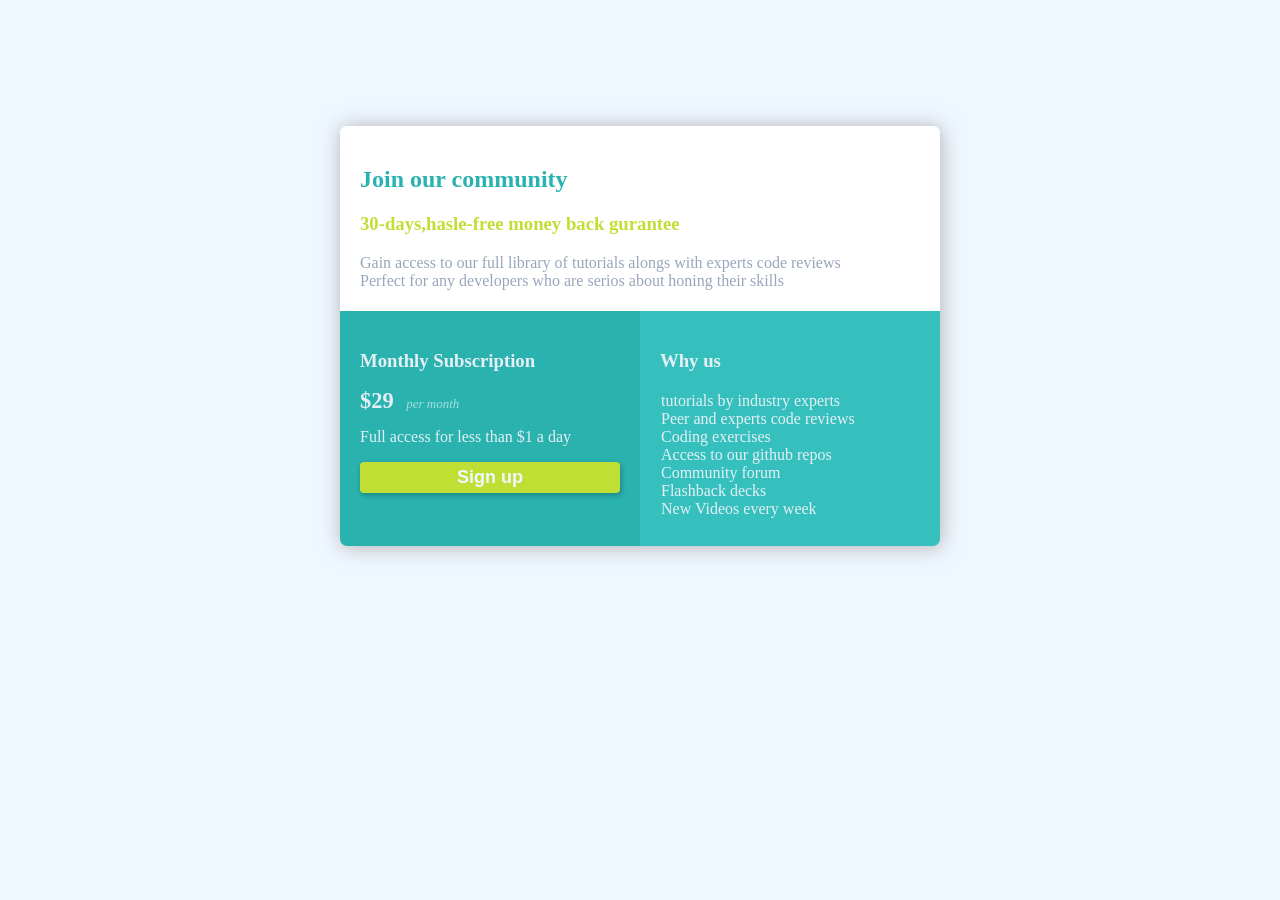
==== index.html @ dae34834 "Update index.html" ====
<!DOCTYPE html>
<html lang="en">
<head>
    <meta charset="UTF-8">
    <meta http-equiv="X-UA-Compatible" content="IE=edge">
    <meta name="viewport" content="width=device-width, initial-scale=1.0">
    <title>Document</title>
    <link rel="stylesheet" href="page1.css">
    <link rel="stylesheet" href="pag1_mob.css">
</head>
<body>
    <div id="main">
        <div id="moto">
            <h2 >Join our community</h2>
            <h3>30-days,hasle-free money back gurantee</h3>
            <p>Gain access to our full library of tutorials alongs with experts code reviews <br>
            Perfect for any developers who are serios about honing their skills</p>
        </div>
        <div id="bc">
            <div id="sub">
             <h3>Monthly Subscription</h3>   
             <p>
                <span class="f2">$29   </span>  <span id="f1">per month</span>
             </p>
             <p>Full access for less than $1 a day</p>
             <button id="bt" onclick="msg()">Sign up</button>
            </div>
            <div id="why">
                <h3>Why us </h3>
                <ul>
                    <li>tutorials by industry experts</li>
                    <li>Peer and experts code reviews</li>
                    <li>Coding exercises</li>
                    <li>Access to our github repos</li>
                    <li>Community forum</li>
                    <li>Flashback decks</li>
                    <li>New Videos every week</li>
                </ul>
            </div>
        </div>

    </div>
    <script>
        function msg(){
            alert("there is no page attached yet \n sorry ,ps manmohan");
        }
    </script>
</body>
</html>
---- page1.css ----
html{
    box-sizing: border-box;
}

*,*:after,*:before{
    box-sizing: inherit;
}

#moto,#sub,#why {
    padding: 20px ;

}
body{
    color:hsl(204, 43%, 93%);
    font-size: 16px;
    background-color: aliceblue;
}

#main{
    margin: 10% auto;
    /* border: 1px solid black; */
    width: 600px;
    height: 420px;

    box-shadow: 1px 1px 20px 1px rgba(128, 128, 128, 0.54) ;
    border-radius: 7px;
    overflow: hidden;
}

#moto{
    /* border: 1px solid red; */
    height: 44%;
    background-color: white;
}

#bc{
    display: flex;
    height: 56%;
}

#sub {
    width: 50%;
    background-color: hsl(179, 62%, 43%);
    /* border: 1px solid blue; */

}
#why{
    /* border: 1px solid green; */
    background-color: hsl(179, 57%, 48%);
    width: 50%;
}




#moto > h2 {
    color:hsl(179, 62%, 43%)
}
#moto > h3{
    color:hsl(71, 73%, 54%)
}
#moto > p{
    color:hsl(218, 22%, 67%);
}

#bt{
    background-color: hsl(71, 73%, 54%);
    border: transparent;
    border-radius: 4px;
    width: 100%;
    height: auto;
    padding: 5px;
    font-size: large;
    font-weight: 700;
    color: aliceblue;
    box-shadow: 1px 2px 4px 1px rgba(0, 0, 0, 0.207);
}

#bt:hover{
    background-color: hsl(71, 100%, 68%);
    color: rgba(128, 128, 128, 0.744);
    cursor: pointer;
}

.f2{
    font-weight:900;
    font-size: 1.4rem;
    padding-right:7px ;
    line-height: 20px;
}
#f1{
    font-size: small;
    font-style: oblique;
    color: rgba(240, 248, 255, 0.634);
}

ul{
    padding: 1px;
    list-style: none;
}
---- pag1_mob.css ----
@media (max-width:567px) {
    

div{
    display: block;
}

#main{
    width: 95%;
    height: auto;
}

#moto{
    /* background-color: green; */
    height: auto;
}
#bc{
    display:contents;
}
#sub ,#why{
    width: auto;
}

#bt{
    height:0%;
}

}
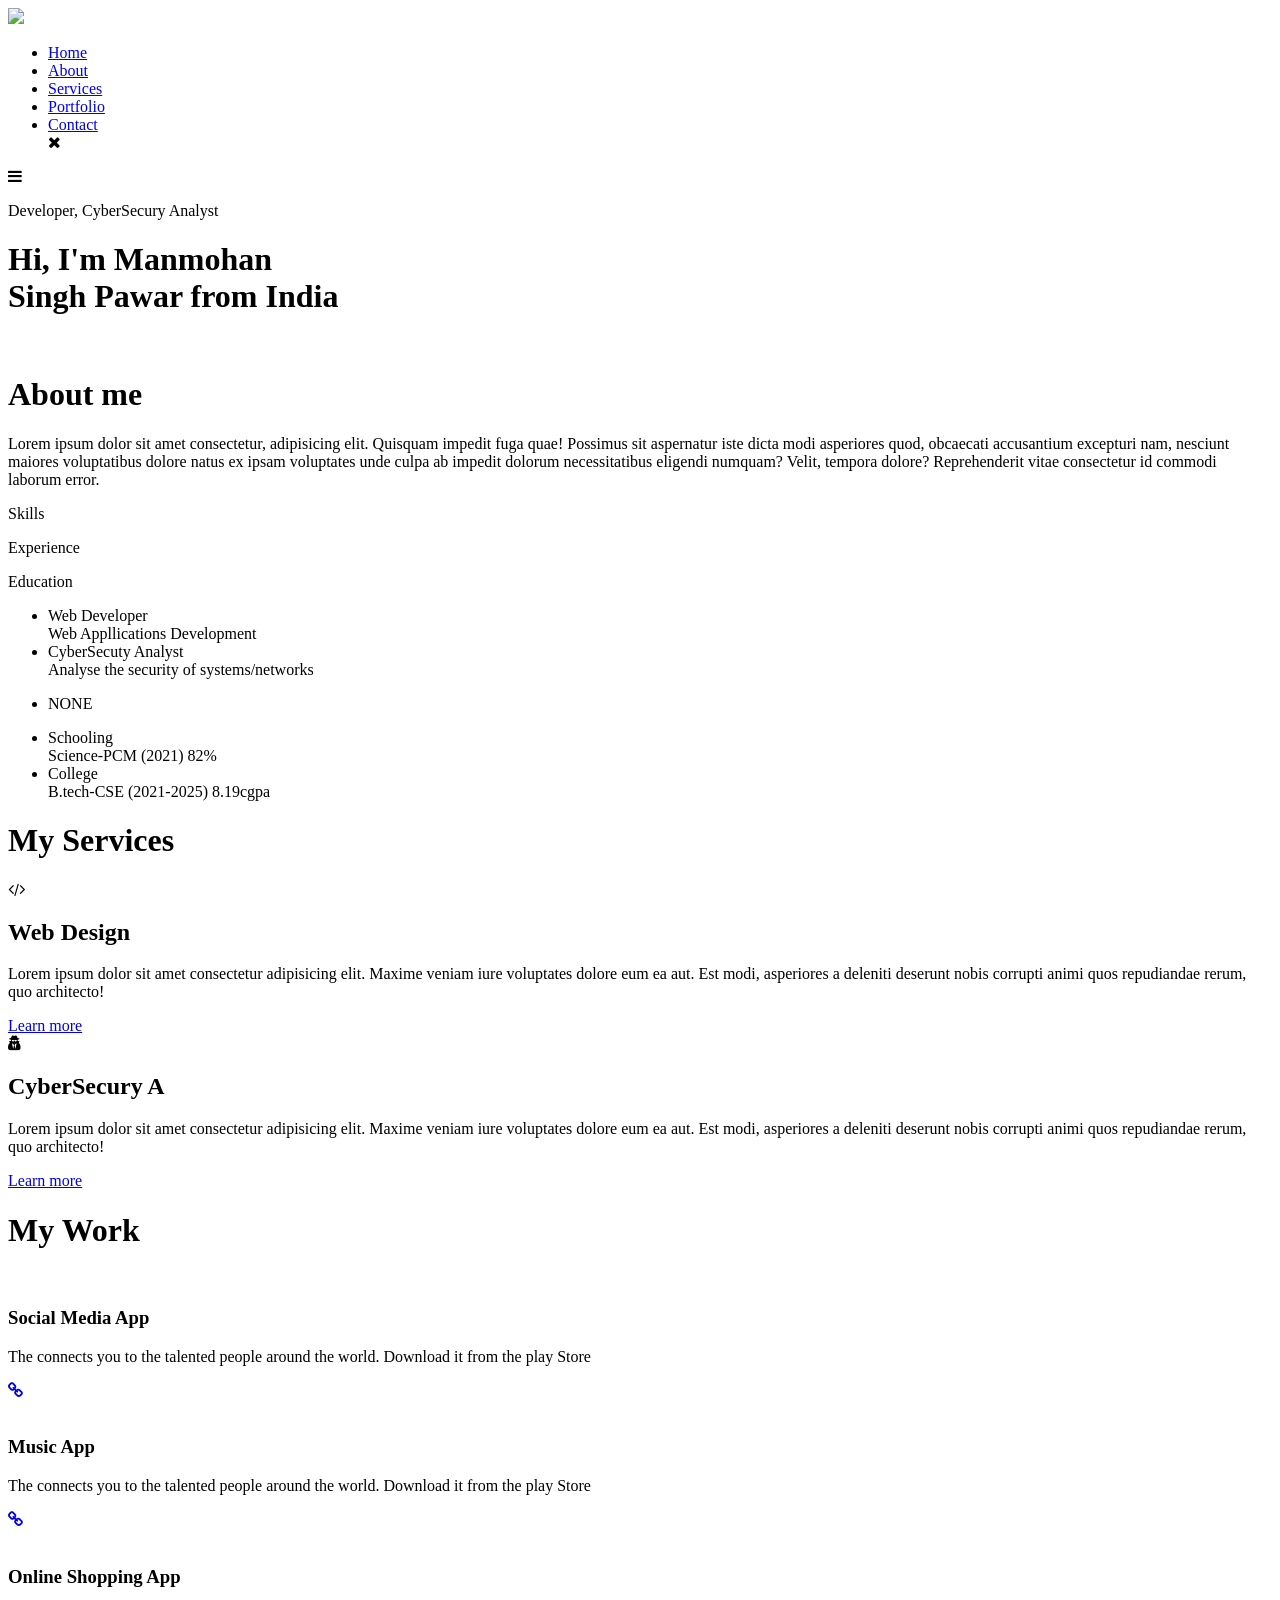
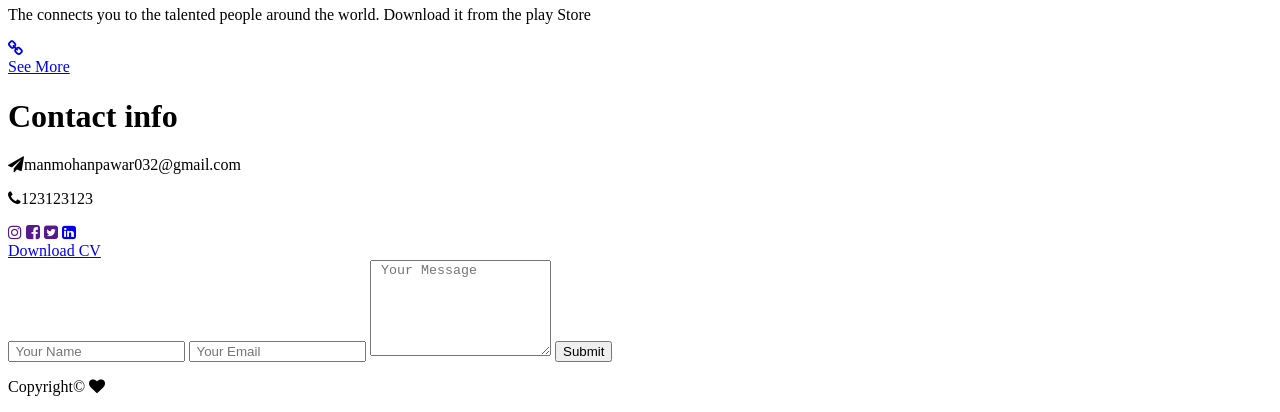
==== commit 51dd9e72: "Update index.html" ====
--- a/index.html
+++ b/index.html
@@ -1,49 +1,255 @@
 <!DOCTYPE html>
 <html lang="en">
-<head>
-    <meta charset="UTF-8">
-    <meta http-equiv="X-UA-Compatible" content="IE=edge">
-    <meta name="viewport" content="width=device-width, initial-scale=1.0">
-    <title>Document</title>
-    <link rel="stylesheet" href="page1.css">
-    <link rel="stylesheet" href="pag1_mob.css">
-</head>
-<body>
-    <div id="main">
-        <div id="moto">
-            <h2 >Join our community</h2>
-            <h3>30-days,hasle-free money back gurantee</h3>
-            <p>Gain access to our full library of tutorials alongs with experts code reviews <br>
-            Perfect for any developers who are serios about honing their skills</p>
-        </div>
-        <div id="bc">
-            <div id="sub">
-             <h3>Monthly Subscription</h3>   
-             <p>
-                <span class="f2">$29   </span>  <span id="f1">per month</span>
-             </p>
-             <p>Full access for less than $1 a day</p>
-             <button id="bt" onclick="msg()">Sign up</button>
-            </div>
-            <div id="why">
-                <h3>Why us </h3>
-                <ul>
-                    <li>tutorials by industry experts</li>
-                    <li>Peer and experts code reviews</li>
-                    <li>Coding exercises</li>
-                    <li>Access to our github repos</li>
-                    <li>Community forum</li>
-                    <li>Flashback decks</li>
-                    <li>New Videos every week</li>
-                </ul>
-            </div>
-        </div>
-
-    </div>
-    <script>
-        function msg(){
-            alert("there is no page attached yet \n sorry ,ps manmohan");
-        }
-    </script>
-</body>
+    <head>
+        <meta charset="UTF-8">
+        <meta name="viewport" content="width=device-width, initial-scale=1.0">
+        <link rel="preconnect" href="https://fonts.googleapis.com">
+        <link rel="preconnect" href="https://fonts.gstatic.com" crossorigin>
+        <link rel="stylesheet"
+            href="https://cdnjs.cloudflare.com/ajax/libs/font-awesome/4.7.0/css/font-awesome.min.css">
+        <link
+            href="https://fonts.googleapis.com/css2?family=Poppins:ital,wght@0,500;0,700;1,300&display=swap"
+            rel="stylesheet">
+        <link rel="stylesheet" href="./style.css">
+        <title>Manmohan's Portfolio</title>
+        <script src="./index.js"></script>
+    </head>
+    <body>
+        <div id="header">
+            <div class="container">
+                <nav>
+                    <img src="images/logo me1.png" class="logo">
+                    <ul id="mob_menu" class>
+                        <li>
+                            <a href="#header">Home</a>
+                        </li>
+                        <li>
+                            <a href="#about">About</a>
+                        </li>
+                        <li>
+                            <a href="#services">Services</a>
+                        </li>
+                        <li>
+                            <a href="#portfolio">Portfolio</a>
+                        </li>
+                        <li>
+                            <a href="#contact">Contact</a>
+                        </li>
+
+                        <!-- <i class="mob fa fa-times" aria-hidden="true" onclick="unshowmenu()" ></i> -->
+                        <i class="mob fa fa-times" aria-hidden="true"
+                            onclick="closemenu()"></i>
+
+                    </ul>
+                </nav>
+                <!--this will also work but won't give the effect-->
+                <!-- <i class="mob fa fa-bars" aria-hidden="true" onclick="showmenu()" ></i>   -->
+                <i class="mob fa fa-bars" aria-hidden="true"
+                    onclick="openmenu()"></i>
+                <div id="head-text">
+                    <p><span>Developer,</span> CyberSecury Analyst</p>
+                    <h1>
+                        Hi, I'm <span>Manmohan</span> <br>Singh Pawar from India
+                    </h1>
+                </div>
+            </div>
+        </div>
+
+        <!-- it will be about from here -->
+        <div id="about">
+            <div class="container">
+                <div class="row">
+                    <div class="abt-col1">
+                        <img
+                            src="images/IMG20221226080008-01-removebg-preview.png"
+                            alt>
+                    </div>
+                    <div class="abt-col2">
+                        <h1 class="sub_title"> About me</h1>
+                        <p>
+                            Lorem ipsum dolor sit amet consectetur, adipisicing
+                            elit. Quisquam impedit fuga quae! Possimus sit
+                            aspernatur iste dicta modi asperiores quod,
+                            obcaecati accusantium excepturi nam, nesciunt
+                            maiores voluptatibus dolore natus ex ipsam
+                            voluptates unde culpa ab impedit dolorum
+                            necessitatibus eligendi numquam? Velit, tempora
+                            dolore? Reprehenderit vitae consectetur id commodi
+                            laborum error.
+                        </p>
+                        <div class="tab-titles">
+                            <p class="tab-links active-link"
+                                onclick="opentab('skills')">Skills</p>
+                            <p class="tab-links" onclick="opentab('experience')">Experience</p>
+                            <p class="tab-links" onclick="opentab('education')">Education</p>
+                        </div>
+                        <div class="tab-contents active-content" id="skills">
+                            <ul>
+                                <li><span>Web Developer</span><br>Web
+                                    Appllications Development</li>
+                                <li><span>CyberSecuty Analyst</span><br>Analyse
+                                    the security of systems/networks</li>
+                                <!-- <li><span>Security Architect</span><br>Designing the network/system to be more secure</li> -->
+                            </ul>
+                        </div>
+                        <div class="tab-contents" id="experience">
+                            <ul>
+                                <li><span>NONE</span><br></li>
+                            </ul>
+                        </div>
+                        <div class="tab-contents" id="education">
+                            <ul>
+                                <li><span>Schooling</span><br>
+                                    Science-PCM (2021) 82% </li>
+                                <li><span>College</span><br>
+                                    B.tech-CSE (2021-2025) 8.19cgpa</li>
+                            </ul>
+                        </div>
+
+                    </div>
+                </div>
+            </div>
+        </div>
+        <div id="services">
+            <div class="container">
+                <h1 class="sub-title">My Services</h1>
+                <div class="services-list">
+                    <div>
+                        <i class="fa fa-code" aria-hidden="true"></i>
+                        <h2>Web Design</h2>
+                        <p>Lorem ipsum dolor sit amet consectetur adipisicing
+                            elit. Maxime veniam iure voluptates dolore eum ea
+                            aut. Est modi, asperiores a deleniti deserunt nobis
+                            corrupti animi quos repudiandae rerum, quo
+                            architecto!
+                        </p>
+                        <a href="#">Learn more</a>
+                    </div>
+                    <div>
+                        <i class="fa fa-user-secret" aria-hidden="true"></i>
+                        <h2>CyberSecury A</h2>
+                        <p>Lorem ipsum dolor sit amet consectetur adipisicing
+                            elit. Maxime veniam iure voluptates dolore eum ea
+                            aut. Est modi, asperiores a deleniti deserunt nobis
+                            corrupti animi quos repudiandae rerum, quo
+                            architecto!
+                        </p>
+                        <a href="#">Learn more</a>
+                    </div>
+
+                </div>
+            </div>
+        </div>
+
+        <div id="portfolio">
+            <div class="container">
+                <h1>My Work</h1>
+                <div class="work-list">
+                    <div class="work">
+                        <img src="./images/work-1.png" alt>
+                        <div class="layer">
+                            <h3>Social Media App</h3>
+                            <p>
+                                The connects you to the talented people around
+                                the world.
+                                Download it from the play Store
+                            </p>
+                            <a href="#"><i class="fa fa-link" aria-hidden="true"></i></a>
+                        </div>
+                    </div>
+                    <div class="work">
+                        <img src="./images/work-2.png" alt>
+                        <div class="layer">
+                            <h3>Music App</h3>
+                            <p>
+                                The connects you to the talented people around
+                                the world.
+                                Download it from the play Store
+                            </p>
+                            <a href="#"><i class="fa fa-link" aria-hidden="true"></i></a>
+                        </div>
+                    </div>
+                    <div class="work">
+                        <img src="./images/work-3.png" alt>
+                        <div class="layer">
+                            <h3>Online Shopping App</h3>
+                            <p>
+                                The connects you to the talented people around
+                                the world.
+                                Download it from the play Store
+                            </p>
+                            <a href="#"><i class="fa fa-link" aria-hidden="true"></i></a>
+                        </div>
+                    </div>
+                </div>
+                <a href="#" class="btn">See More</a>
+            </div>
+        </div>
+
+        <div id="contact">
+            <div class="container">
+                <div class="row">
+                    <div class="contact-left">
+                        <h1 class="sub-title">Contact info</h1>
+                        <p><i class="fa fa-paper-plane" aria-hidden="true"></i>manmohanpawar032@gmail.com</p>
+                        <p><i class="fa fa-phone" aria-hidden="true"></i>123123123</p>
+                        <div class="social-links">
+                            <a href><i class="fa fa-instagram"
+                                    aria-hidden="true"></i></a>
+                            <a href><i class="fa fa-facebook-square"
+                                    aria-hidden="true"></i></a>
+                            <a href><i class="fa fa-twitter-square"
+                                    aria-hidden="true"></i></a>
+                            <a
+                                href="https://www.linkedin.com/in/manmohan-singh-a72bb1218/"><i
+                                    class="fa fa-linkedin-square"
+                                    aria-hidden="true"></i></a>
+                        </div>
+                        <a href="./CV.pdf" download class="btn btn2"
+                            target="_blank" rel="noopener noreferrer">Download
+                            CV</a>
+                    </div>
+                    <div class="contact-right">
+                        <form action name="submit-to-google-sheet">
+                            <input type="text" name="Name"
+                                placeholder=" Your Name" required>
+                            <input type="email" name="Email"
+                                placeholder=" Your Email" required>
+                            <textarea name="Message" rows="6"
+                                placeholder=" Your Message"></textarea>
+                            <button type="submit" class="btn btn2" >Submit</button>
+                        </form>
+                        <span id="msg"></span>
+                    </div>
+                </div>
+            </div>
+            <div id="copyright">
+                <p>Copyright© <i class="fa fa-heart" aria-hidden="true"></i></p>
+            </div>
+        </div>
+        <script>
+            const scriptURL = 'https://script.google.com/macros/s/AKfycbwwiSWDNRwh7OKW4YIUVJyLAxcLsTEJq5qjSzHaRM1qQCzQXH4hL9Y1aQsZ6PinFwrH2A/exec'
+            const form = document.forms['submit-to-google-sheet']
+            const msg= document.getElementById("msg");
+
+            form.addEventListener('submit', e => {
+              e.preventDefault()
+              fetch(scriptURL, { method: 'POST', body: new FormData(form)})
+                .then(response => {
+                    msg.innerHTML="Message is succesfully sent."
+                    setTimeout(function () {
+                        msg.innerHTML=""
+                    },5000) 
+                    form.reset()
+            })
+                .catch(error => 
+                {
+                    msg.innerHTML="Message is not sent."
+                    setTimeout(function () {
+                        msg.innerHTML=""
+                    },5000) 
+                })
+            })
+          </script>
+    </body>
 </html>
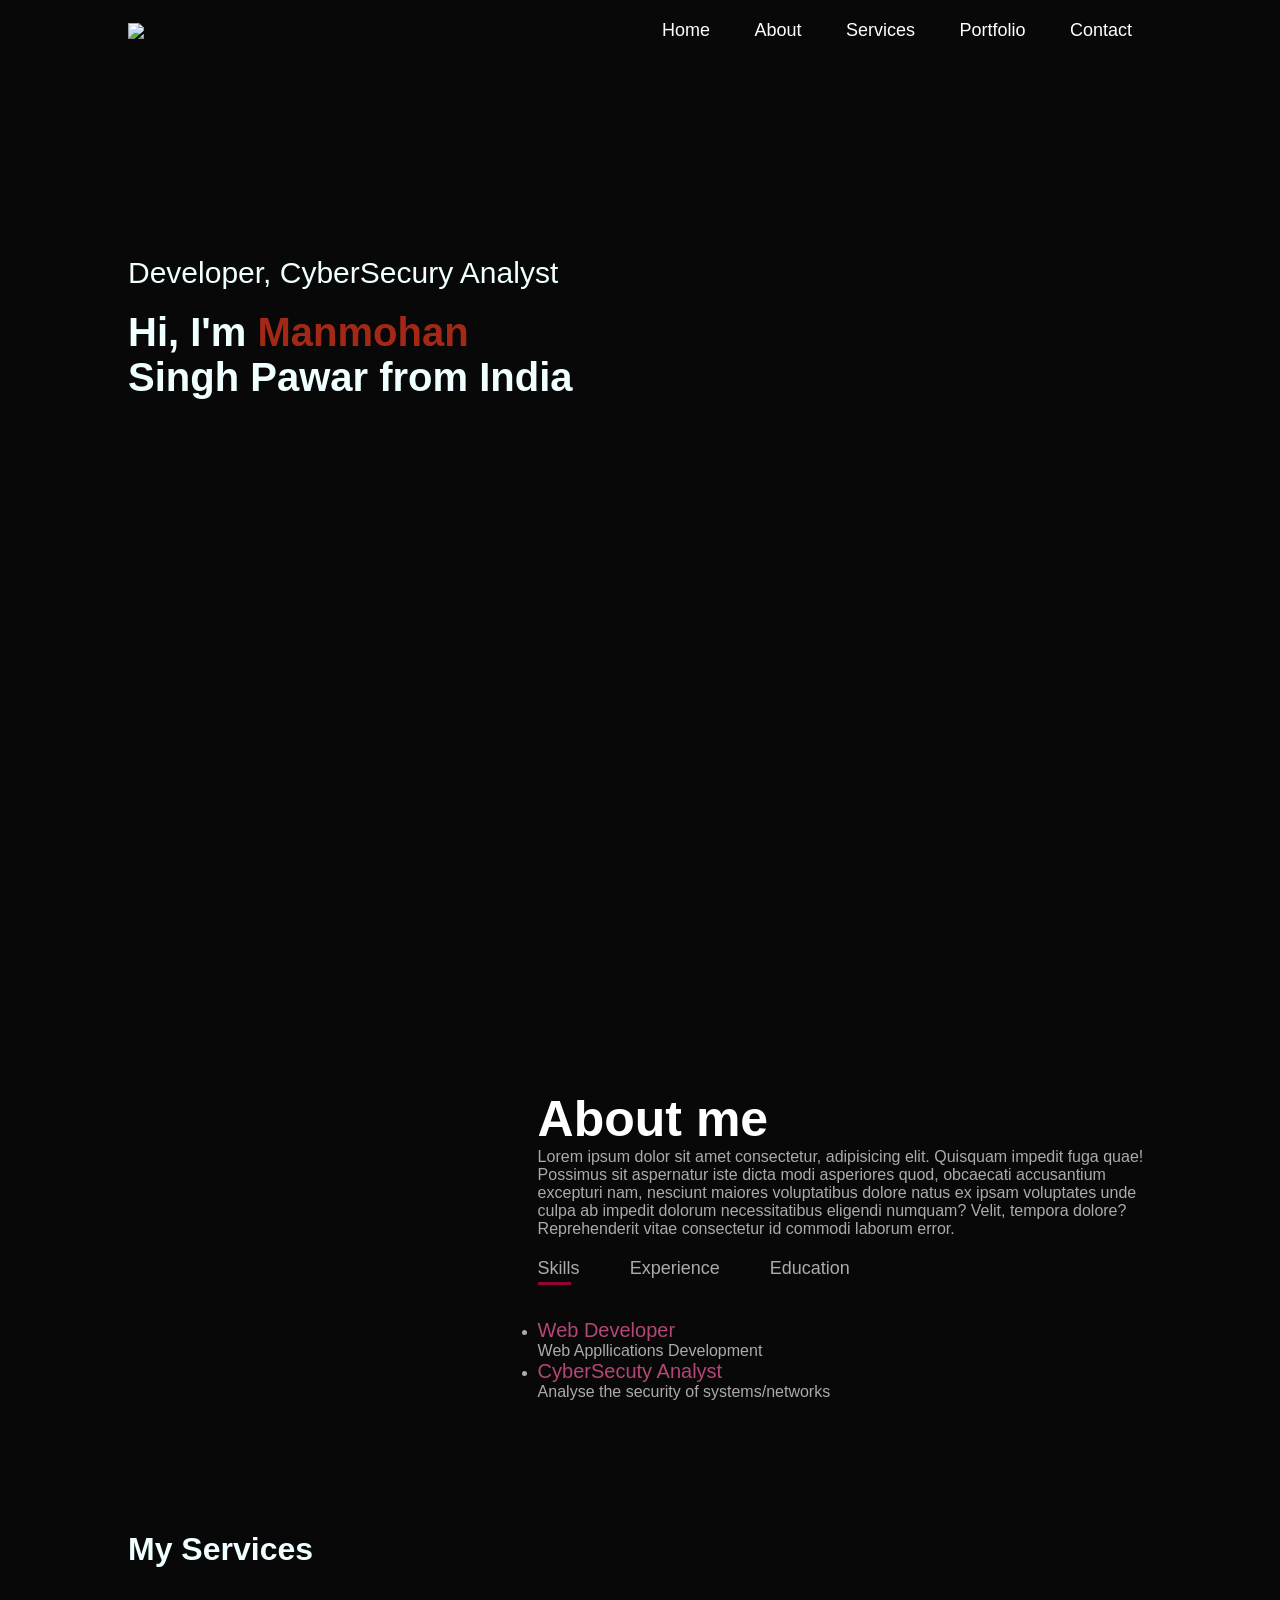
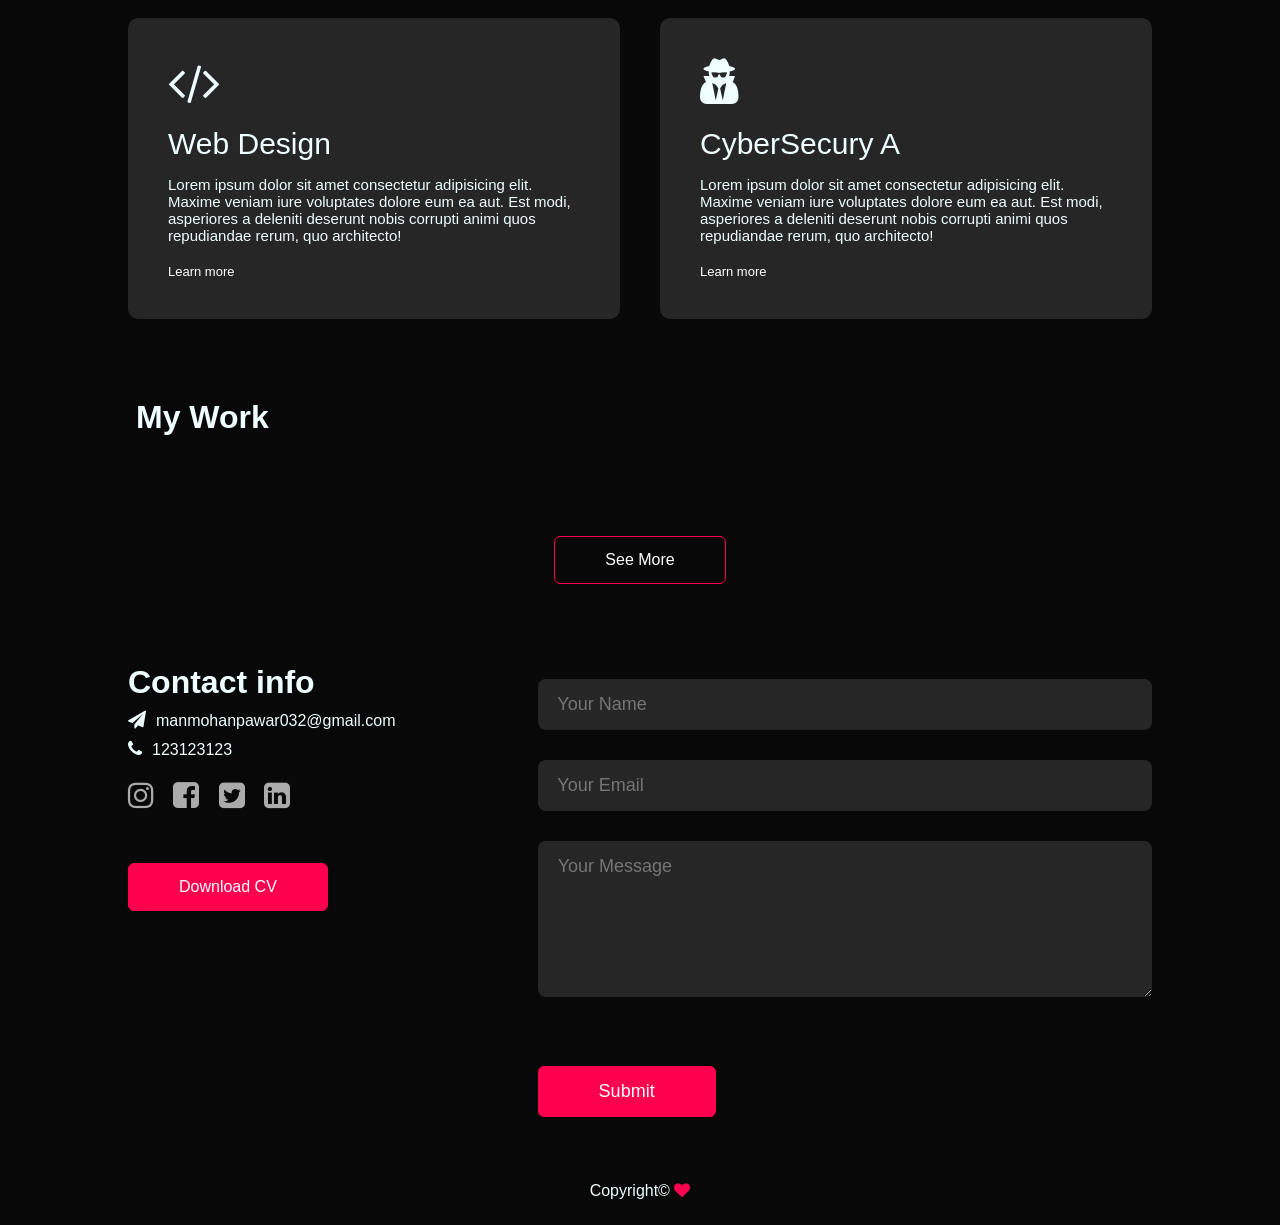
==== commit 8d672dbd: "Update index.html" ====
--- a/index.html
+++ b/index.html
@@ -146,7 +146,7 @@
                 <h1>My Work</h1>
                 <div class="work-list">
                     <div class="work">
-                        <img src="./images/work-1.png" alt>
+                        <img src="https://drive.google.com/file/d/1TdJHlxNnR_ZV4EwRxG05TcSXS123nInt/view?usp=drive_link" alt>
                         <div class="layer">
                             <h3>Social Media App</h3>
                             <p>
@@ -205,7 +205,8 @@
                                     class="fa fa-linkedin-square"
                                     aria-hidden="true"></i></a>
                         </div>
-                        <a href="./CV.pdf" download class="btn btn2"
+                        <a href="https://drive.google.com/file/d/1IbG_-iJjJH8SfVKpT3U7qMdBG4TAY3Nv/view?usp=drive_link
+                            " download class="btn btn2"
                             target="_blank" rel="noopener noreferrer">Download
                             CV</a>
                     </div>
--- a/style.css
+++ b/style.css
@@ -0,0 +1,453 @@
+*{
+    margin: 0;
+    padding: 0;
+    font-family: 'Poppins', sans-serif;
+    box-sizing: border-box;
+}
+
+body{
+    background: #080808;
+    color: azure;
+}
+
+#header{
+    width: 100vw;
+    height: 100vh;
+    background-image: url(./images/IMG_20231104_153543.png);
+    background-size: cover;
+    background-position: center;
+}
+
+.container{
+    padding: 10px 10%;
+}
+
+nav{
+    display: flex;
+    align-items: center;
+    justify-content: space-between;
+    flex-wrap:wrap;
+}
+.logo{
+    width: 240px;
+}
+
+nav ul li{
+    display: inline-block;
+    list-style: none;
+    margin: 10px 20px;
+}
+
+nav ul li a{
+    color: white;
+    text-decoration: none;
+    font-size:18px ;
+    position: relative;
+}
+
+nav ul li a::after{
+    
+    content:'';
+    width: 0;
+    height: 3px;
+    background:#ff00518e ;
+    position: absolute;
+    left:0;
+    bottom: -6px;
+    transition: 0.45s;
+}
+
+nav ul li a:hover::after{
+    width: 100%;
+}
+
+#head-text{
+    margin-top: 20%;
+    font-size: 30px;
+}
+
+#head-text h1{
+    font-size: 40px;
+    margin-top: 20px ;
+}
+
+#head-text h1 span{
+    color: #ef3a1eac;
+}
+
+
+#about
+{
+    padding:80px 0;
+    color:#ababab;
+
+}
+
+.row{
+    display:flex;
+    justify-content:space-between;
+    flex-wrap: wrap;
+}
+
+.abt-col1{
+    flex-basis: 35%;
+}
+
+.abt-col1 img{
+    width: 100%;
+    border-radius: 15px;
+}
+.abt-col2{
+    flex-basis: 60%;
+    margin-top: 100px;
+}
+.sub_title{
+    font-size:50px;
+    /* font-weight:600; */
+    color:#fff;
+
+}
+
+.tab-titles{
+    display:flex;
+    margin : 20px 0  40px;
+}
+.tab-links{
+    margin-right: 50px;
+    font-size: 18px;
+    font-weight: 450;
+    cursor:pointer;
+    position: relative;
+}
+.tab-links::after{
+    
+    content:'';
+    width: 0;
+    height: 3px;
+    background:#ff00518e ;
+    position: absolute;
+    left:0;
+    bottom: -6px;
+    transition: 0.45s;
+}
+
+.active-link::after{
+    width: 80%;
+}
+
+.tab-contents ul line{
+    list-style: none;
+    margin: 10px 0px;
+}
+.tab-contents ul li span{
+    color: #b54678; 
+    font-size: 20px;
+    font-weight: 540;
+}
+.tab-contents{
+    display: none;
+}
+.active-content{
+    display: block;
+}
+
+/* services */
+
+#services{
+    padding: 30px 0px;
+
+}
+
+.services-list{
+    display: grid;
+    grid-template-columns: repeat(auto-fit,minmax(250px,1fr));
+    grid-gap:40px;
+    margin-top: 50px;
+}
+
+.services-list div{
+    background:#262626 ;
+    font-size: 15px;
+    font-weight: 400;
+    padding: 40px;
+    border-radius: 10px;
+    transition: background 0.5s , transform 0.5s;
+}
+
+.services-list div i{
+    font-size: 49px;
+    margin-bottom: 20px;
+}
+.services-list div h2{
+    font-size: 30px;
+    font-weight: 500;
+    margin-bottom:15px;
+}
+.services-list div a{
+text-decoration: none;
+color:#fff;
+font-size: 13px;
+margin-top: 20px;
+display: inline-block;
+}    
+
+.services-list div:hover{
+    background: #ff004f ;
+    transform: translateY(-10px);
+}
+
+
+
+/* Portfolio  */
+
+#portfolio{
+    margin-top: 20px; 
+     padding: 10px ; 
+
+}
+.work-list{
+    display: grid;
+    grid-template-columns: repeat(auto-fit,minmax(250px,1fr));
+    grid-gap:40px;
+    margin-top: 50px;
+}
+
+.work{
+    border-radius: 10px;
+    position: relative;
+    overflow: hidden;
+
+}
+.work img{
+    width: 100%;
+    border-radius: 10px;
+    display: block;
+    transition: transform 0.5s ;
+}
+.layer{
+    width: 100%;
+    height: 0;
+    background: linear-gradient(rgba(0,0,0,0.6),#ff004f);
+    border-radius: 10px;
+    position: absolute;
+    left: 0;
+    bottom: 0;
+    overflow: hidden;
+    display: flex;
+    align-items: center;
+    justify-content: center;
+    flex-direction: column;
+    padding: 0 40px;
+    text-align: center;
+    font-size: 15px;
+    transition: height 0.61s;
+}
+
+
+.layer h3
+{
+    font-weight: 500;
+    margin-bottom: 20px;
+}
+
+.work:hover img {
+    transform: scale(1.2);
+
+}
+.work:hover .layer{
+    height: 100%;
+}
+
+.layer a{
+    text-decoration: none;
+    margin-top: 10px;
+    color: #ff004f;
+    font-size: 19px;
+    /* to make round with icon in center */
+    line-height: 60px;
+    width: 60px;
+    height: 60px;
+    border-radius: 50%;
+    
+    background: #fff;
+
+
+}
+.btn{
+    display: block;
+    margin:50px auto;
+    width: fit-content;
+    border:1px solid #ff004f;
+    border-radius:6px;
+    padding: 14px 50px;
+    text-decoration: none;
+    color: #fff;
+    transition: background 0.5s;
+}
+.btn:hover{
+    background: #ff004f;
+}
+
+
+/* contact */
+
+.contact-left{
+    flex-basis:40%;
+
+}
+.contact-right{
+    flex-basis:60%;
+
+}
+.contact-left p{
+    margin-top: 10px;
+    
+}
+.contact-left p i{
+    display: inline;
+    margin-right: 10px;
+    font-size: 18px;
+}
+.social-links{
+    margin-top:20px
+}
+
+.social-links a{
+    font-size: 30px;
+    text-decoration: none;
+    margin-right: 15px;
+    color:#ababab;
+    display: inline-block;
+    transition: transform 0.4s,color 0.7s;
+}
+.social-links a:hover{
+    color:#ff004f;
+    transform: translateY(-5px);
+}
+
+/* element having both classes only be styled */
+.btn.btn2{
+    display: inline-block;
+    /* margin-top: 20px; */
+    background: #ff004f;
+}
+
+.contact-right form
+{
+    width: 100%;
+}
+
+form input, form textarea{
+    width: 100%;
+    border: 0;
+    outline : none;
+    background: #262626;
+    padding: 15px;
+    margin: 15px 0;
+    color: #fff;
+    font-size: 18px;
+    border-radius: 8px;
+}
+
+form .btn2{
+    padding: 14px 60px;
+    font-size: 18px;
+    cursor: pointer;
+}
+#msg
+{
+    color: #61b752;
+    margin-top: -40px;
+    display: block;
+}
+
+#copyright{
+    width:100%;
+    text-align: center;
+    padding: 25px;
+    margin-top: 20px;
+    font-weight: 300;
+}
+
+#copyright i{
+    color: #ff004f;
+}
+
+
+
+/* css for small screen */
+.mob
+{
+    display: none;
+}
+
+@media (max-width: 600px)
+{
+    #header{
+        background-image: url(./images/phone.png);
+        /* background: #080808; */
+    }
+    
+    #head-text{
+        font-size: 16px;
+        margin-top: 85%;
+    }
+    #head-text p span{
+        display: block;
+    }
+    .mob{
+        display: inline-block;
+        font-size: 25px;
+    }
+    .fa-bars{
+        display: inline-block;
+        position: fixed;
+        top:0;
+        right: 0;
+        margin-top: 35px;
+        margin-right: 3%;
+        font-size: 30px;
+        cursor: pointer;
+    }
+
+    /* nav ul{
+        display: none;
+    } 
+    .show_menu{
+        display: block;
+        background: #ff004f;
+        position: fixed;
+        top: 0;
+        right:0;
+        width:35%;
+        height: 100vh;
+        padding-top: 50px;
+        z-index: 2;
+    } */
+    /* use the above code if u use show and unshow function for menu */
+    nav ul{
+        display: block;
+        background: #ff004f;
+        position: fixed;
+        top: 0;
+        right:-200px;
+        width:200px;
+        height: 100vh;
+        padding-top: 50px;
+        z-index: 2;
+        transition: right 0.6s;
+    }
+    nav ul li{
+        display: block;
+        margin: 25px ;
+    }
+    nav .fa{
+        position: absolute;
+        top:25px;
+        left:25px;
+        /* margin-top: 40px; */
+        /* margin-right: 5%; */
+        font-size: 35px;
+        cursor: pointer;
+    }
+}
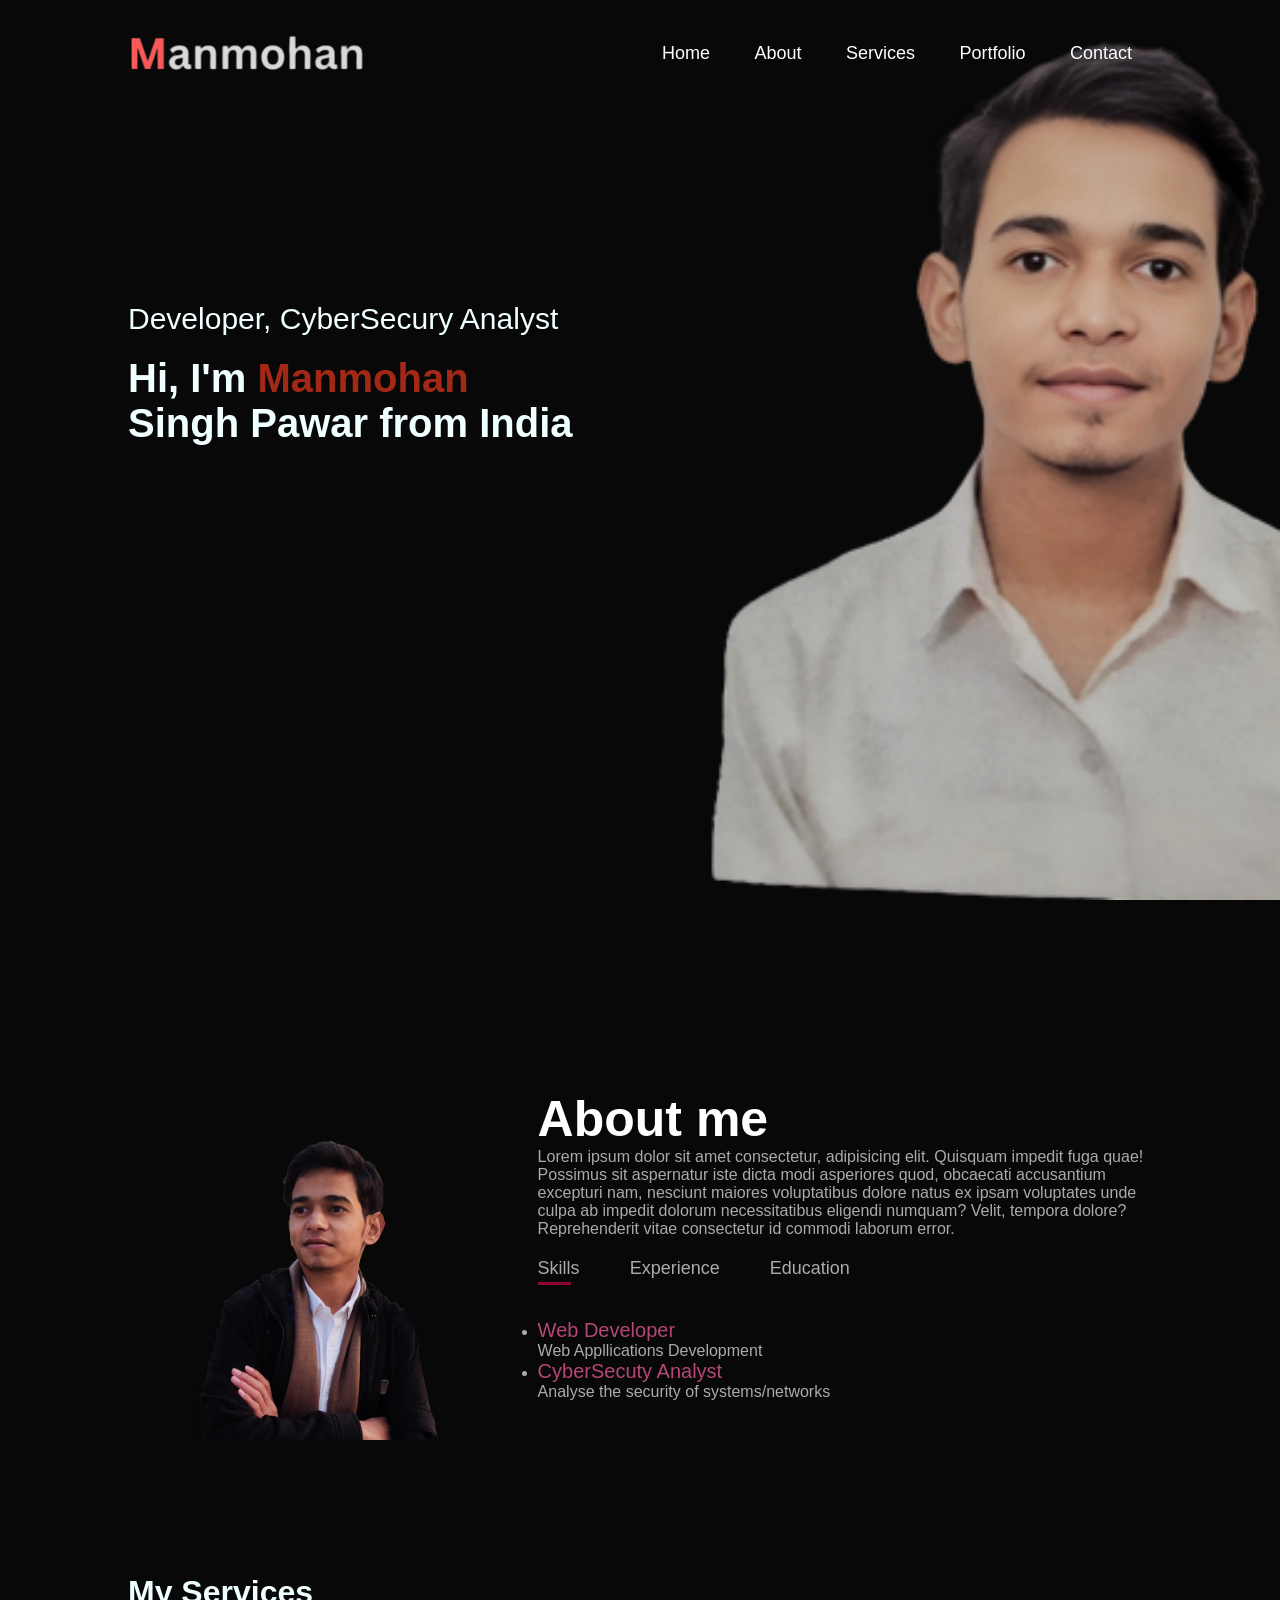
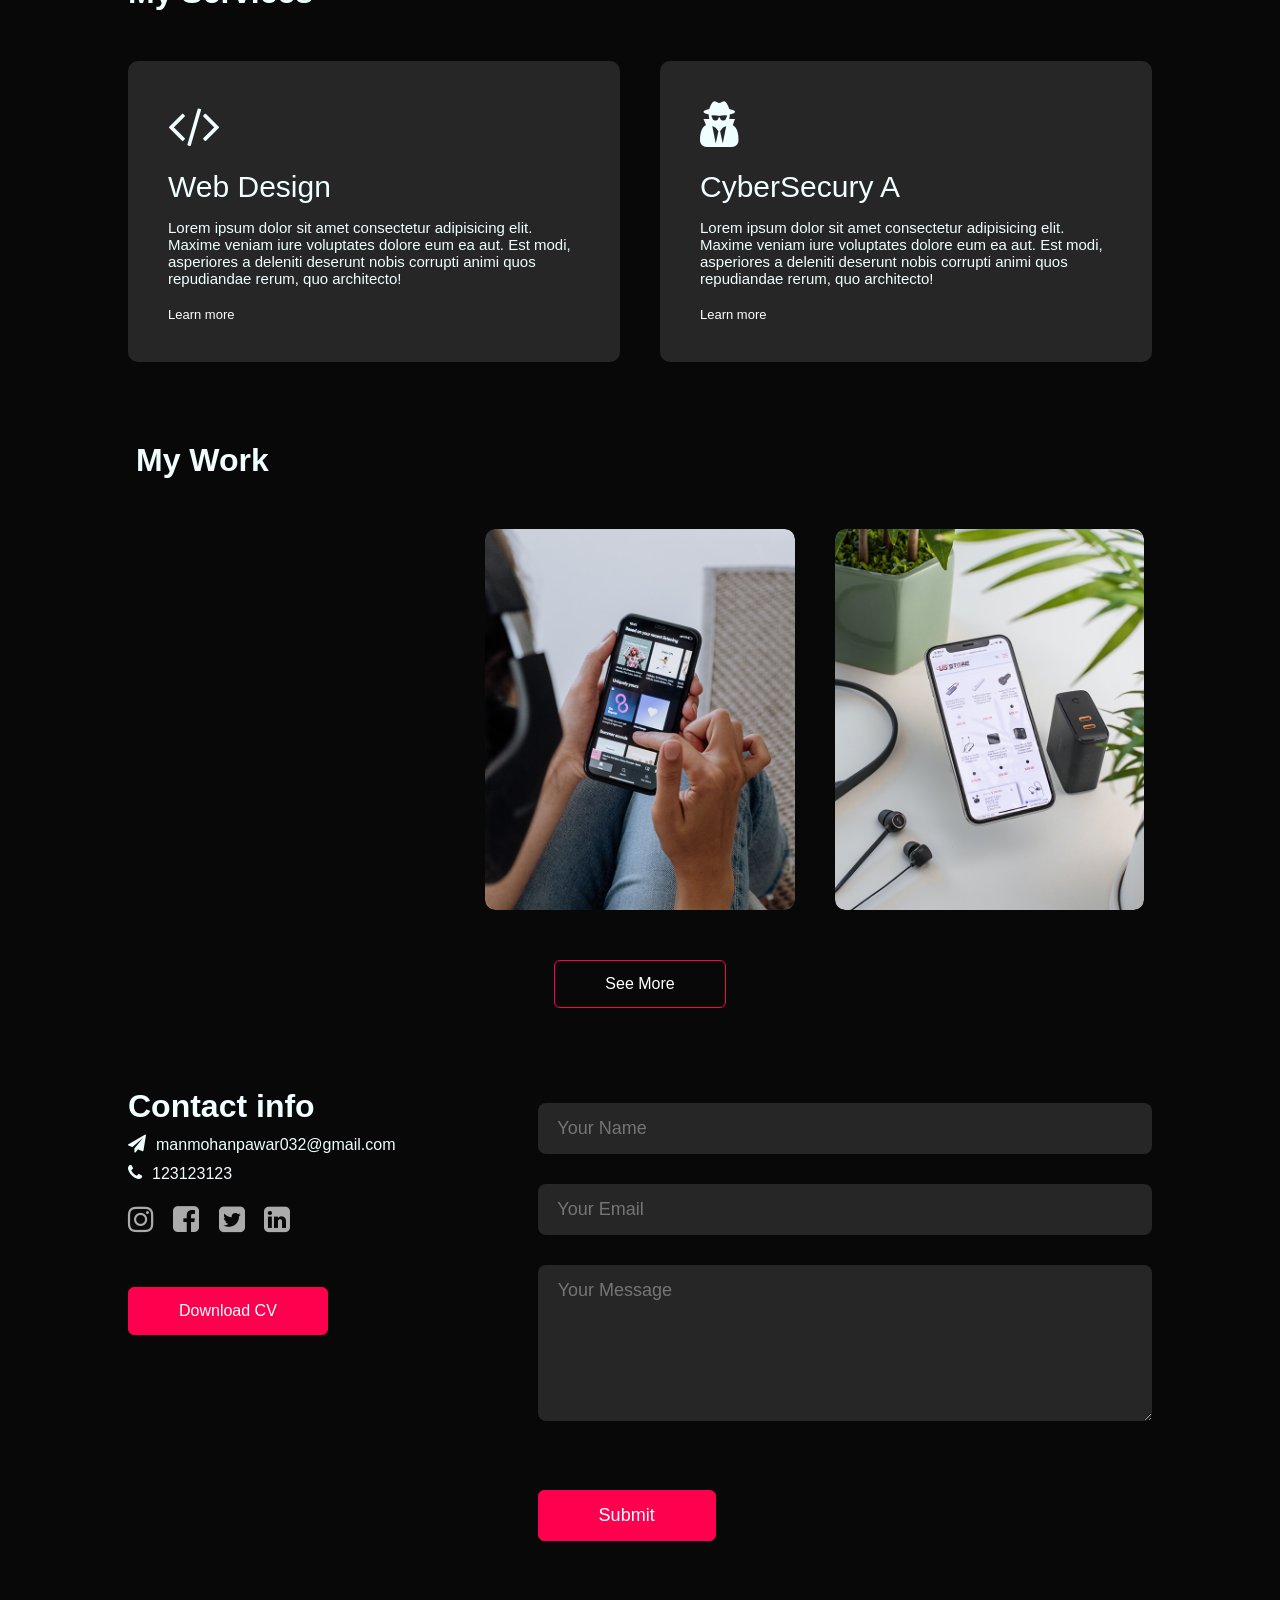
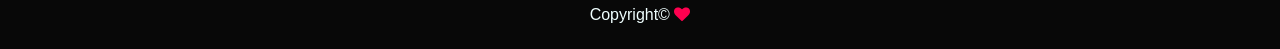
==== commit 8c5e77da: "Update index.html trying to add image in about section" ====
--- a/index.html
+++ b/index.html
@@ -205,8 +205,7 @@
                                     class="fa fa-linkedin-square"
                                     aria-hidden="true"></i></a>
                         </div>
-                        <a href="https://drive.google.com/file/d/1IbG_-iJjJH8SfVKpT3U7qMdBG4TAY3Nv/view?usp=drive_link
-                            " download class="btn btn2"
+                        <a href="CV.pdf" download class="btn btn2"
                             target="_blank" rel="noopener noreferrer">Download
                             CV</a>
                     </div>
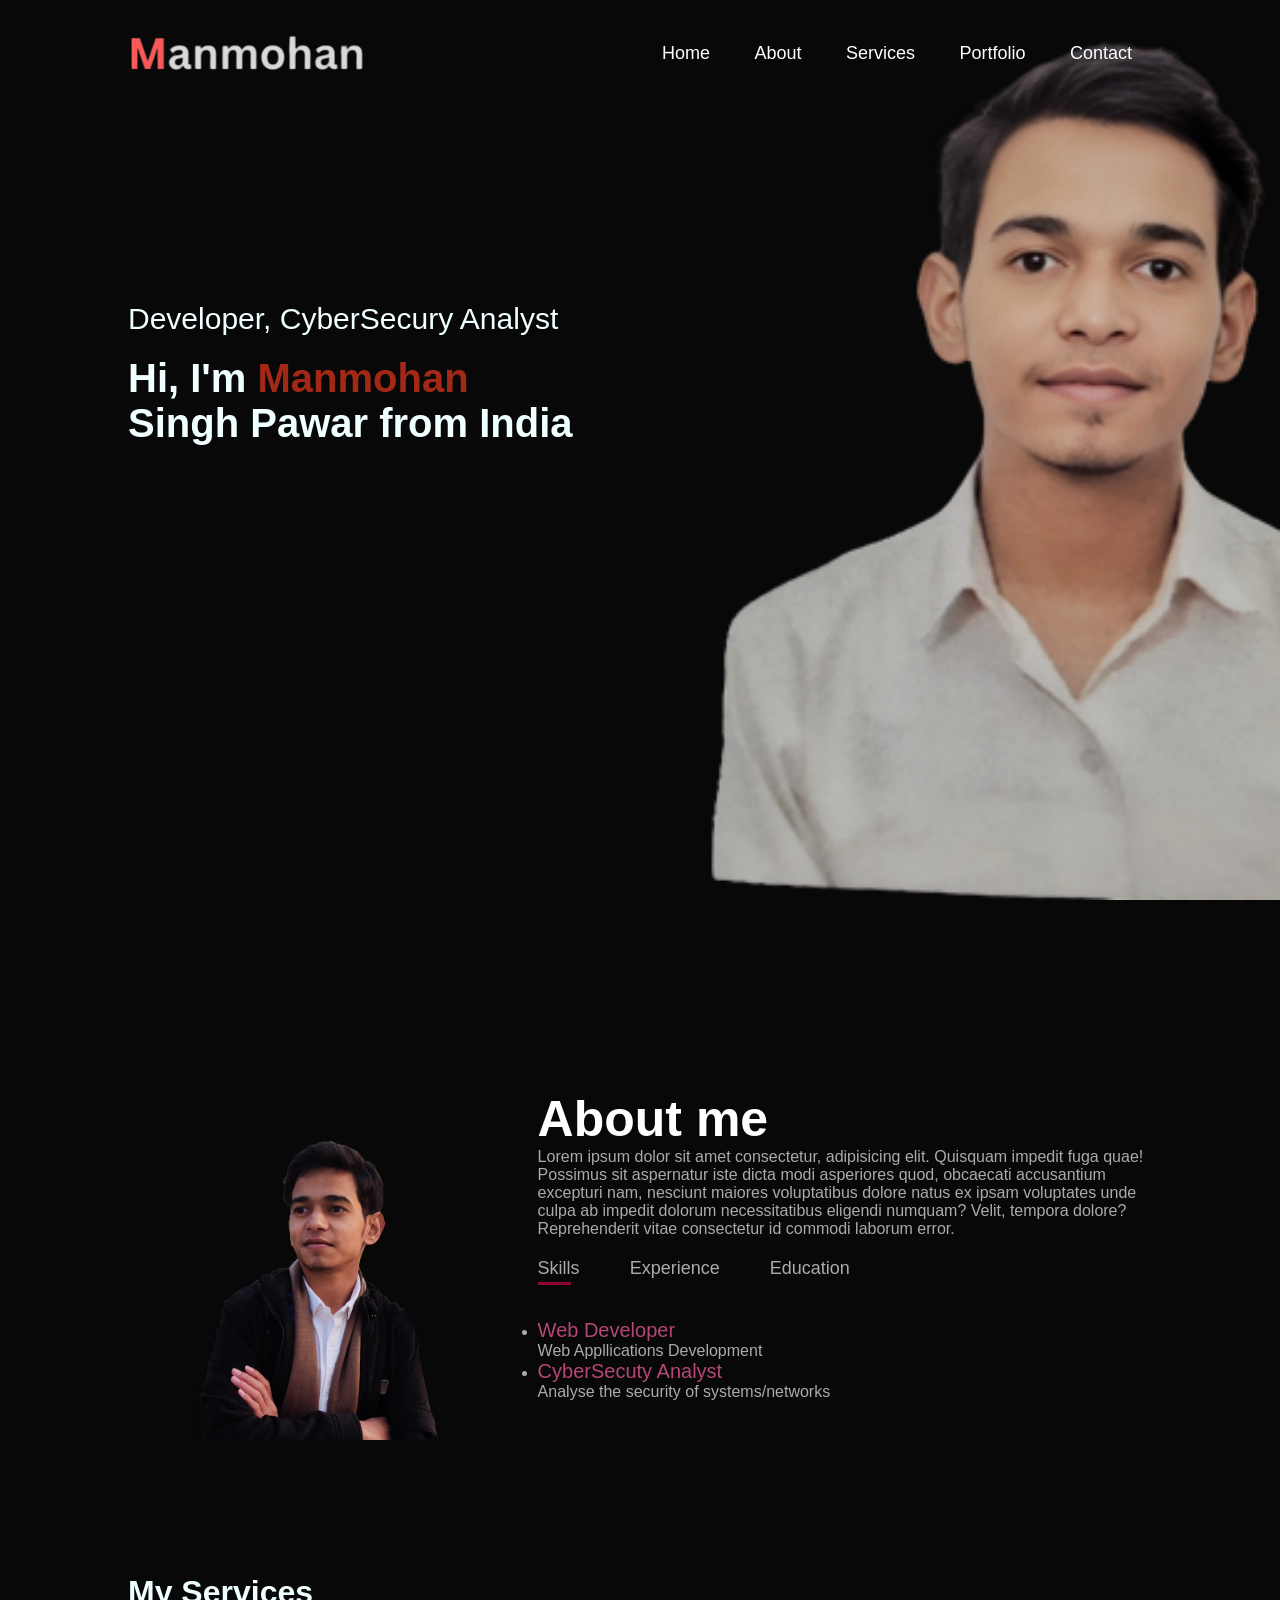
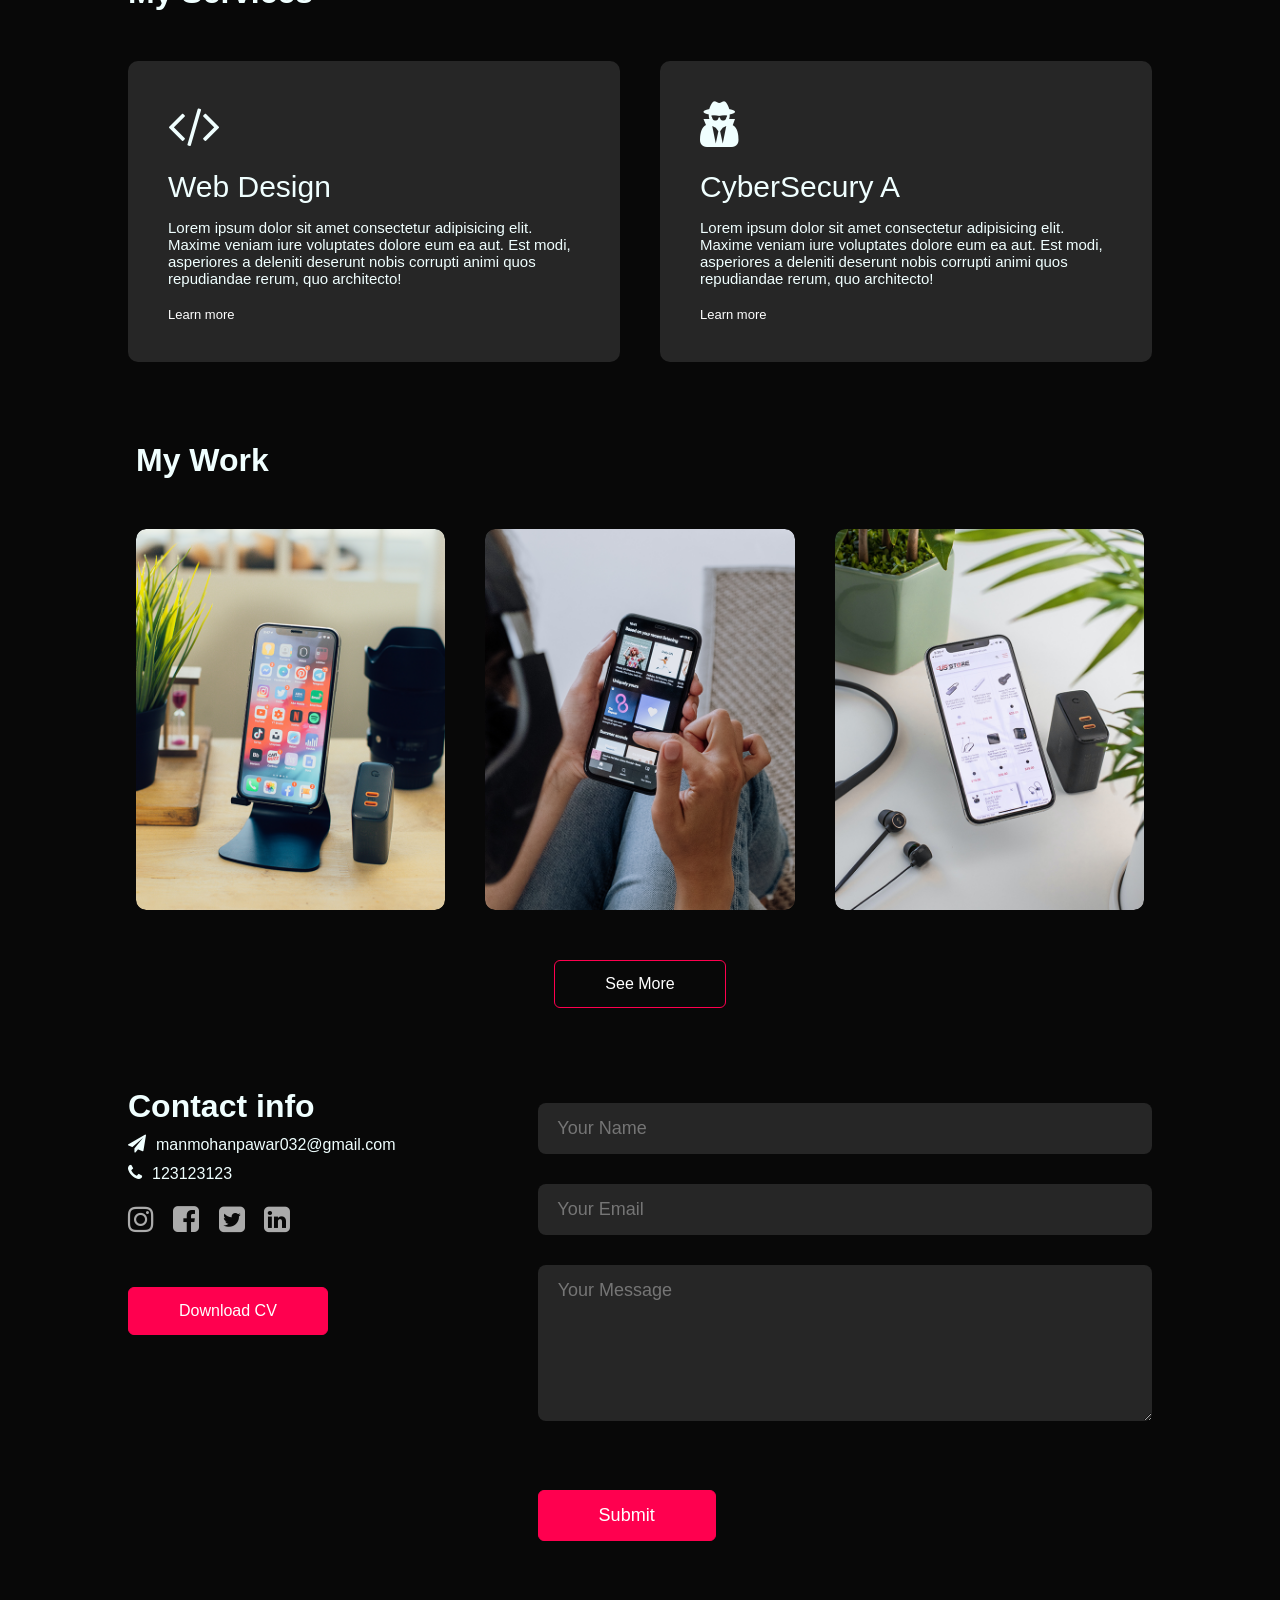
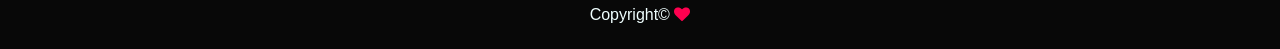
==== commit 40a36290: "Update index.html finally added images" ====
--- a/index.html
+++ b/index.html
@@ -61,7 +61,7 @@
                 <div class="row">
                     <div class="abt-col1">
                         <img
-                            src="images/IMG20221226080008-01-removebg-preview.png"
+                            src="./images/IMG20221226080008-01-removebg-preview.png"
                             alt>
                     </div>
                     <div class="abt-col2">
@@ -146,7 +146,7 @@
                 <h1>My Work</h1>
                 <div class="work-list">
                     <div class="work">
-                        <img src="https://drive.google.com/file/d/1TdJHlxNnR_ZV4EwRxG05TcSXS123nInt/view?usp=drive_link" alt>
+                        <img src="./images/work-1.png" alt>
                         <div class="layer">
                             <h3>Social Media App</h3>
                             <p>
